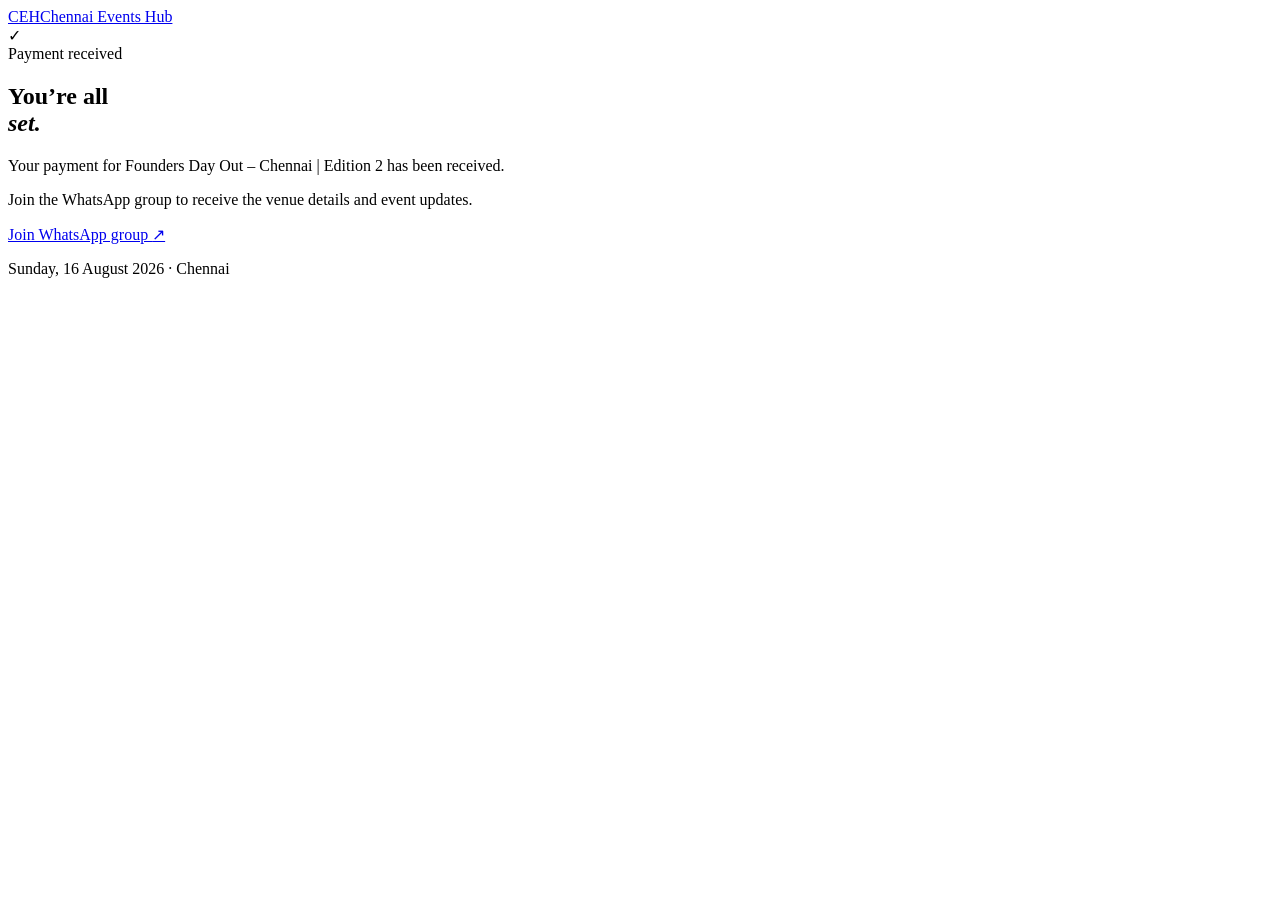
==== payment-success.html @ b92150b4 "Add files via upload" ====
<!doctype html>
<html lang="en">
  <head>
    <meta charset="UTF-8" />
    <meta name="viewport" content="width=device-width, initial-scale=1.0" />
    <meta name="description" content="Payment received for Founders Day Out – Chennai | Edition 2." />
    <title>Payment Received — Founders Day Out</title>
    <link rel="preconnect" href="https://fonts.googleapis.com" />
    <link rel="preconnect" href="https://fonts.gstatic.com" crossorigin />
    <link href="https://fonts.googleapis.com/css2?family=DM+Mono:wght@400;500&family=Manrope:wght@400;500;600;700;800&family=Playfair+Display:ital,wght@0,600;0,700;1,600&display=swap" rel="stylesheet" />
    <link rel="stylesheet" href="css/style.css" />
    <link rel="stylesheet" href="css/payment.css" />
  </head>
  <body class="payment-page">
    <div class="noise"></div>
    <header class="payment-header"><a class="brand" href="index.html"><span class="brand-mark">CEH</span><span>Chennai Events Hub</span></a></header>
    <main class="payment-main">
      <div class="payment-orb success-orb"></div>
      <section class="payment-card success-card">
        <div class="success-mark">✓</div>
        <div class="eyebrow">Payment received</div>
        <h1>You’re all<br /><em>set.</em></h1>
        <p class="payment-intro">Your payment for Founders Day Out – Chennai | Edition 2 has been received.</p>
        <p class="success-copy">Join the WhatsApp group to receive the venue details and event updates.</p>
        <a class="button button-primary payment-button" href="https://chat.whatsapp.com/LwDwDBOVXST2l4v3qNG1Xe?s=cl&p=i&ilr=4" target="_blank" rel="noopener">Join WhatsApp group <span>↗</span></a>
        <p class="payment-note">Sunday, 16 August 2026 · Chennai</p>
      </section>
    </main>
  </body>
</html>
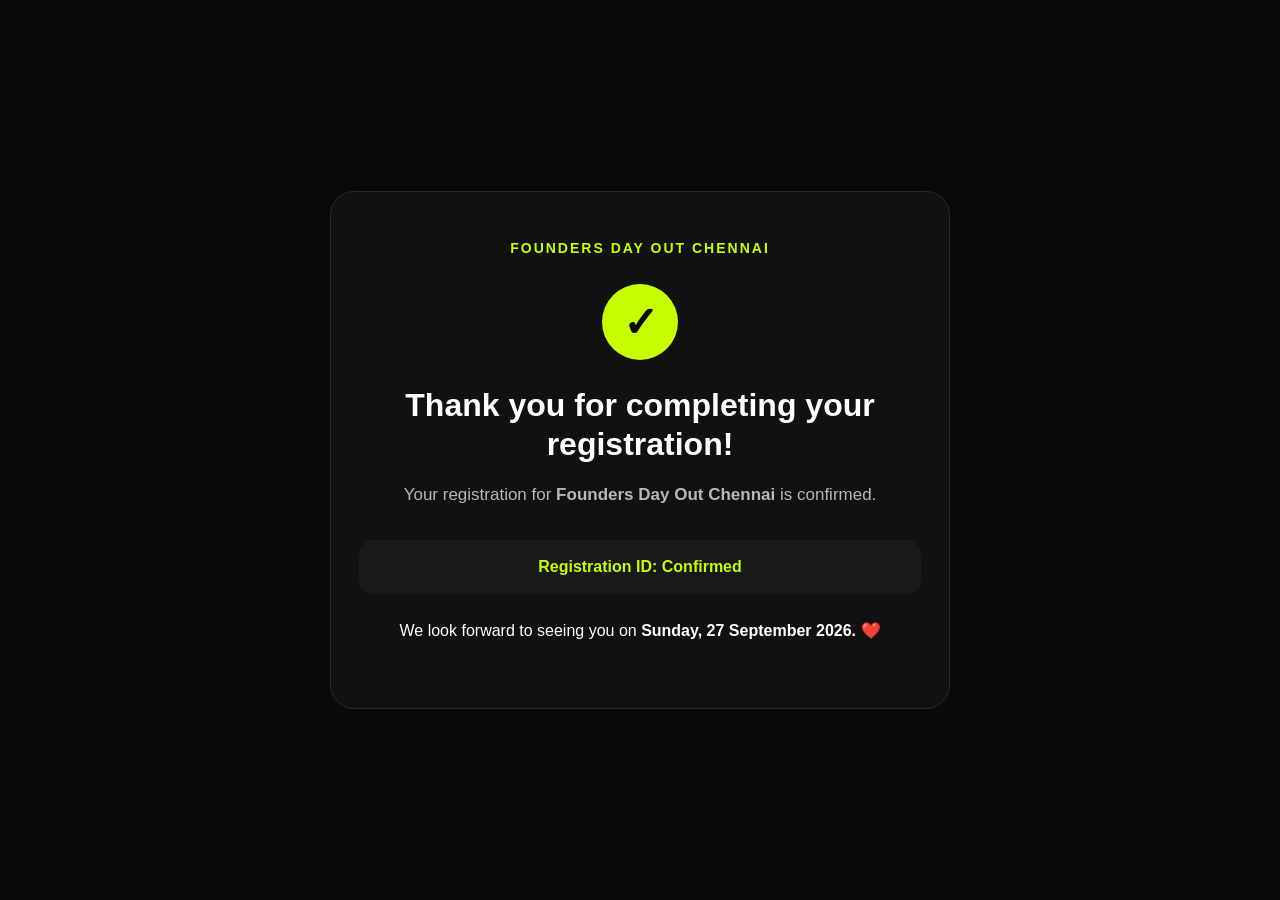
==== commit 9cd29611: "Refactor payment-success.html for registration confirmation Updated HTML structure and styles for pa" ====
--- a/payment-success.html
+++ b/payment-success.html
@@ -1,30 +1,141 @@
-<!doctype html>
+<!DOCTYPE html>
 <html lang="en">
-  <head>
-    <meta charset="UTF-8" />
-    <meta name="viewport" content="width=device-width, initial-scale=1.0" />
-    <meta name="description" content="Payment received for Founders Day Out – Chennai | Edition 2." />
-    <title>Payment Received — Founders Day Out</title>
-    <link rel="preconnect" href="https://fonts.googleapis.com" />
-    <link rel="preconnect" href="https://fonts.gstatic.com" crossorigin />
-    <link href="https://fonts.googleapis.com/css2?family=DM+Mono:wght@400;500&family=Manrope:wght@400;500;600;700;800&family=Playfair+Display:ital,wght@0,600;0,700;1,600&display=swap" rel="stylesheet" />
-    <link rel="stylesheet" href="css/style.css" />
-    <link rel="stylesheet" href="css/payment.css" />
-  </head>
-  <body class="payment-page">
-    <div class="noise"></div>
-    <header class="payment-header"><a class="brand" href="index.html"><span class="brand-mark">CEH</span><span>Chennai Events Hub</span></a></header>
-    <main class="payment-main">
-      <div class="payment-orb success-orb"></div>
-      <section class="payment-card success-card">
-        <div class="success-mark">✓</div>
-        <div class="eyebrow">Payment received</div>
-        <h1>You’re all<br /><em>set.</em></h1>
-        <p class="payment-intro">Your payment for Founders Day Out – Chennai | Edition 2 has been received.</p>
-        <p class="success-copy">Join the WhatsApp group to receive the venue details and event updates.</p>
-        <a class="button button-primary payment-button" href="https://chat.whatsapp.com/LwDwDBOVXST2l4v3qNG1Xe?s=cl&p=i&ilr=4" target="_blank" rel="noopener">Join WhatsApp group <span>↗</span></a>
-        <p class="payment-note">Sunday, 16 August 2026 · Chennai</p>
-      </section>
-    </main>
-  </body>
+<head>
+  <meta charset="UTF-8">
+  <meta name="viewport" content="width=device-width, initial-scale=1.0">
+
+  <title>Registration Confirmed | Founders Day Out Chennai</title>
+
+  <style>
+    * {
+      box-sizing: border-box;
+    }
+
+    body {
+      margin: 0;
+      min-height: 100vh;
+      display: flex;
+      align-items: center;
+      justify-content: center;
+      padding: 24px;
+      background: #090909;
+      color: #ffffff;
+      font-family: Arial, Helvetica, sans-serif;
+      text-align: center;
+    }
+
+    .container {
+      width: 100%;
+      max-width: 620px;
+      padding: 48px 28px;
+      border: 1px solid #292929;
+      border-radius: 24px;
+      background: #111111;
+    }
+
+    .brand {
+      margin-bottom: 28px;
+      color: #c6ff00;
+      font-size: 14px;
+      font-weight: 700;
+      letter-spacing: 2px;
+      text-transform: uppercase;
+    }
+
+    .check {
+      width: 76px;
+      height: 76px;
+      margin: 0 auto 26px;
+      display: flex;
+      align-items: center;
+      justify-content: center;
+      border-radius: 50%;
+      background: #c6ff00;
+      color: #090909;
+      font-size: 42px;
+      font-weight: 700;
+    }
+
+    h1 {
+      margin: 0 0 18px;
+      font-size: 32px;
+      line-height: 1.2;
+    }
+
+    .message {
+      margin: 0;
+      color: #b8b8b8;
+      font-size: 17px;
+      line-height: 1.7;
+    }
+
+    .registration-id {
+      margin: 30px 0 22px;
+      padding: 18px;
+      border-radius: 14px;
+      background: #191919;
+      color: #c6ff00;
+      font-size: 16px;
+      font-weight: 700;
+      word-break: break-word;
+    }
+
+    .date {
+      margin-top: 24px;
+      color: #ffffff;
+      font-size: 16px;
+      line-height: 1.6;
+    }
+
+    .heart {
+      color: #c6ff00;
+    }
+  </style>
+</head>
+
+<body>
+
+  <div class="container">
+
+    <div class="brand">
+      Founders Day Out Chennai
+    </div>
+
+    <div class="check">
+      ✓
+    </div>
+
+    <h1>
+      Thank you for completing your registration!
+    </h1>
+
+    <p class="message">
+      Your registration for
+      <strong>Founders Day Out Chennai</strong>
+      is confirmed.
+    </p>
+
+    <div class="registration-id">
+      Registration ID:
+      <span id="registrationId">Loading...</span>
+    </div>
+
+    <p class="date">
+      We look forward to seeing you on
+      <strong>Sunday, 27 September 2026.</strong>
+      <span class="heart">❤️</span>
+    </p>
+
+  </div>
+
+  <script>
+    const params = new URLSearchParams(window.location.search);
+    const registrationId =
+      params.get("registration_id") || "Confirmed";
+
+    document.getElementById("registrationId").textContent =
+      registrationId;
+  </script>
+
+</body>
 </html>
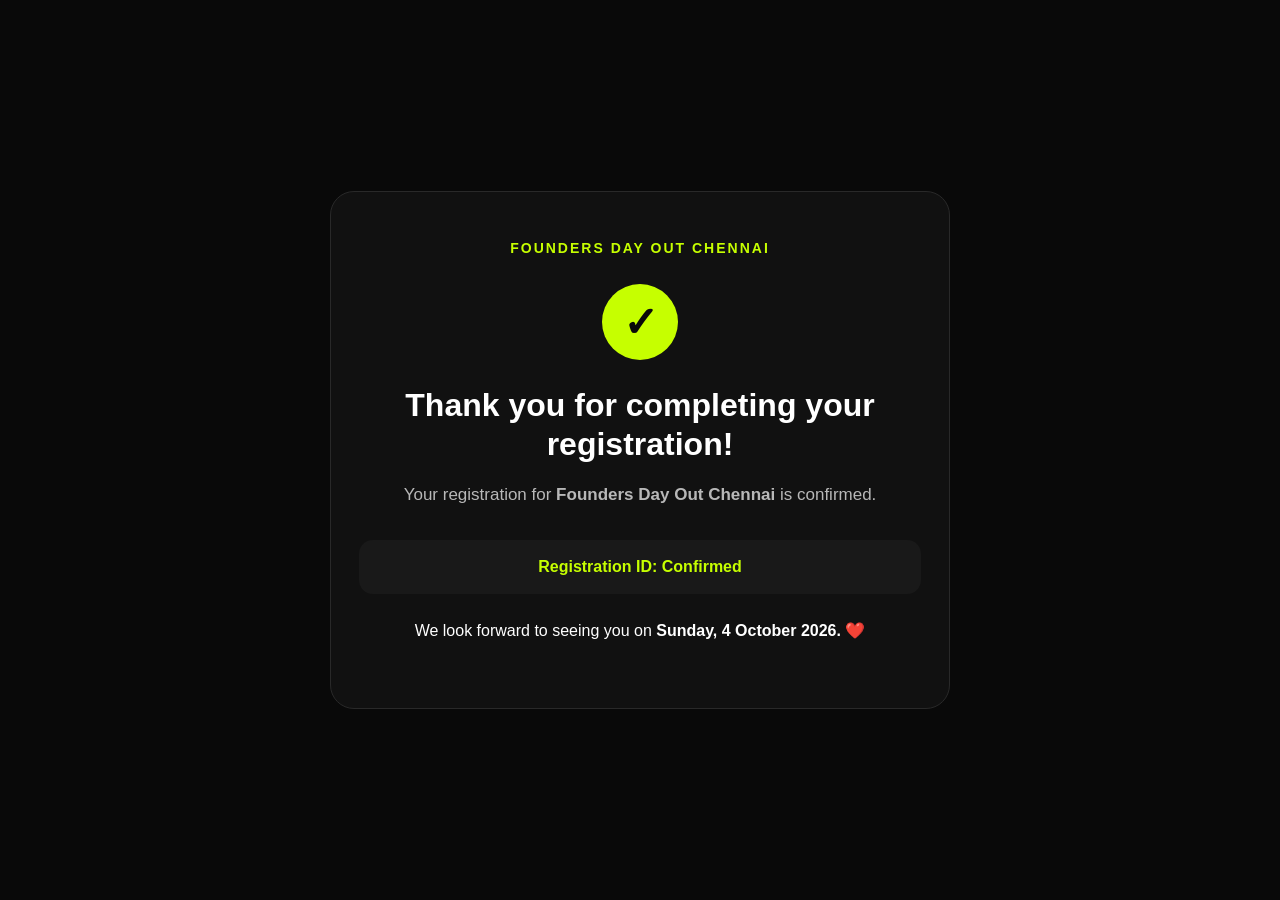
==== commit b98f139b: "Update Founders Day Out date and payment" ====
--- a/payment-success.html
+++ b/payment-success.html
@@ -122,7 +122,7 @@
 
     <p class="date">
       We look forward to seeing you on
-      <strong>Sunday, 27 September 2026.</strong>
+      <strong>Sunday, 4 October 2026.</strong>
       <span class="heart">❤️</span>
     </p>
 
